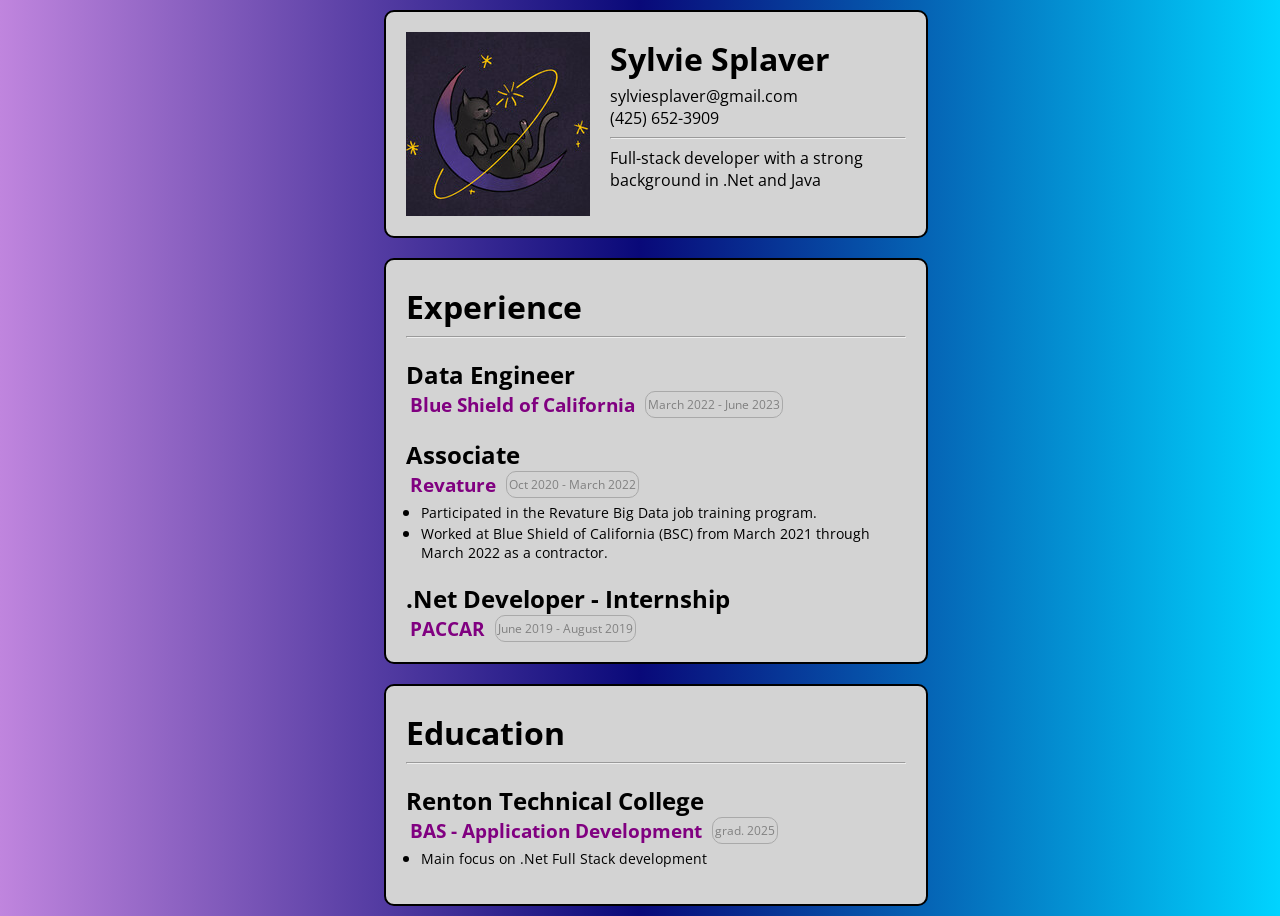
==== week5/challenge_portfolio/index.html @ 60d469db "Sept 22nd Coding challenge" ====
<html>
    <head>
        <title>Portfolio</title>
        <link rel="stylesheet"  href="style.css">
        <link rel="preconnect" href="https://fonts.googleapis.com">
        <link rel="preconnect" href="https://fonts.gstatic.com" crossorigin>
        <link href="https://fonts.googleapis.com/css2?family=Open+Sans:ital,wght@0,300..800;1,300..800&display=swap" rel="stylesheet">
    </head>
    <body>
            <div class="section flex-split">
                <div class="margin-r">
                    <img src="images/pfp.jpg">
                </div>
                <div>
                    <h1>Sylvie Splaver</h1>
                    <p>sylviesplaver@gmail.com</p>
                    <p>(425) 652-3909</p>
                    <p></p>
                    <hr>
                    <p>Full-stack developer with a strong background in .Net and Java</p>
                </div>
            </div>
            <div class="section">
                <h1>Experience</h1>
                <hr>
                <h2 class="title">Data Engineer</h2>
                <div class="flex">
                    <h3 class="company">Blue Shield of California</h3>
                    <span class="date">March 2022 - June 2023</span>
                </div>
                <h2 class="title">Associate</h2>
                <div class="flex">
                    <h3 class="company">Revature</h3>
                    <span class="date">Oct 2020 - March 2022</span>
                </div>
                <ul>
                    <li><p>Participated in the Revature Big Data job training program.</p></li> 
                    <li><p>Worked at Blue Shield of California (BSC) from March 2021 through March 2022 as a contractor.</p></li>
                </ul>
                <h2 class="title">.Net Developer - Internship</h2>
                <div class="flex">
                    <h3 class="company">PACCAR</h3>
                    <span class="date">June 2019 - August 2019</span>
                </div>
            </div>
            <div class="section">
                <h1>Education</h1>
                <hr>
                <h2 class="title">Renton Technical College</h2>
                <div class="flex">
                    <h3 class="company">BAS - Application Development</h3>
                    <span class="date">grad. 2025</span>
                </div>
                <ul>
                    <li><p>Main focus on .Net Full Stack development</p></li></ul>
            </div>
        
    </body>
</html>
---- week5/challenge_portfolio/style.css ----
body {
  font-family: "Open Sans", sans-serif;
  display: grid;
  place-items: center;
  margin: 0 30%;
  background: #c085de;
  background: linear-gradient(90deg,rgba(192, 133, 222, 1) 0%, rgba(9, 9, 121, 1) 50%, rgba(0, 212, 255, 1) 100%);
}

p {
    margin: 0px;
}

h1 {
    margin-bottom: 5px;
    margin-top: 5px;
}

ul {
    margin-top: 3px;
    padding-left: 15px;
}

li > p {
    font-size: 14px;
}

.section {
    margin: 10px 0px;
    width: 500px;
    background-color: lightgray;
    padding: 20px;
    border-width: 2px;
    border-radius: 10px;
    border-color: black;
    border-style: solid;
}

.date {
    margin-left: 10px;
    color: gray;
    border: 1px solid darkgray;
    border-radius: 10px;
    padding: 0px 2px;
    height: 25px;
    font-size: 12px;
    display: inline-flex;
    align-items: center;
}

.flex {
    display: flex;
    align-items: center;
    justify-content: flex-start;
}

.flex-split {
    display: flex;
}

.margin-r {
    margin-right: 20px;
}

.title {
    margin-bottom: 0px;
}

.company {
    margin: 0px 0px 0px 4px;
    color: purple;
}

.degree {
    color: purple;
}
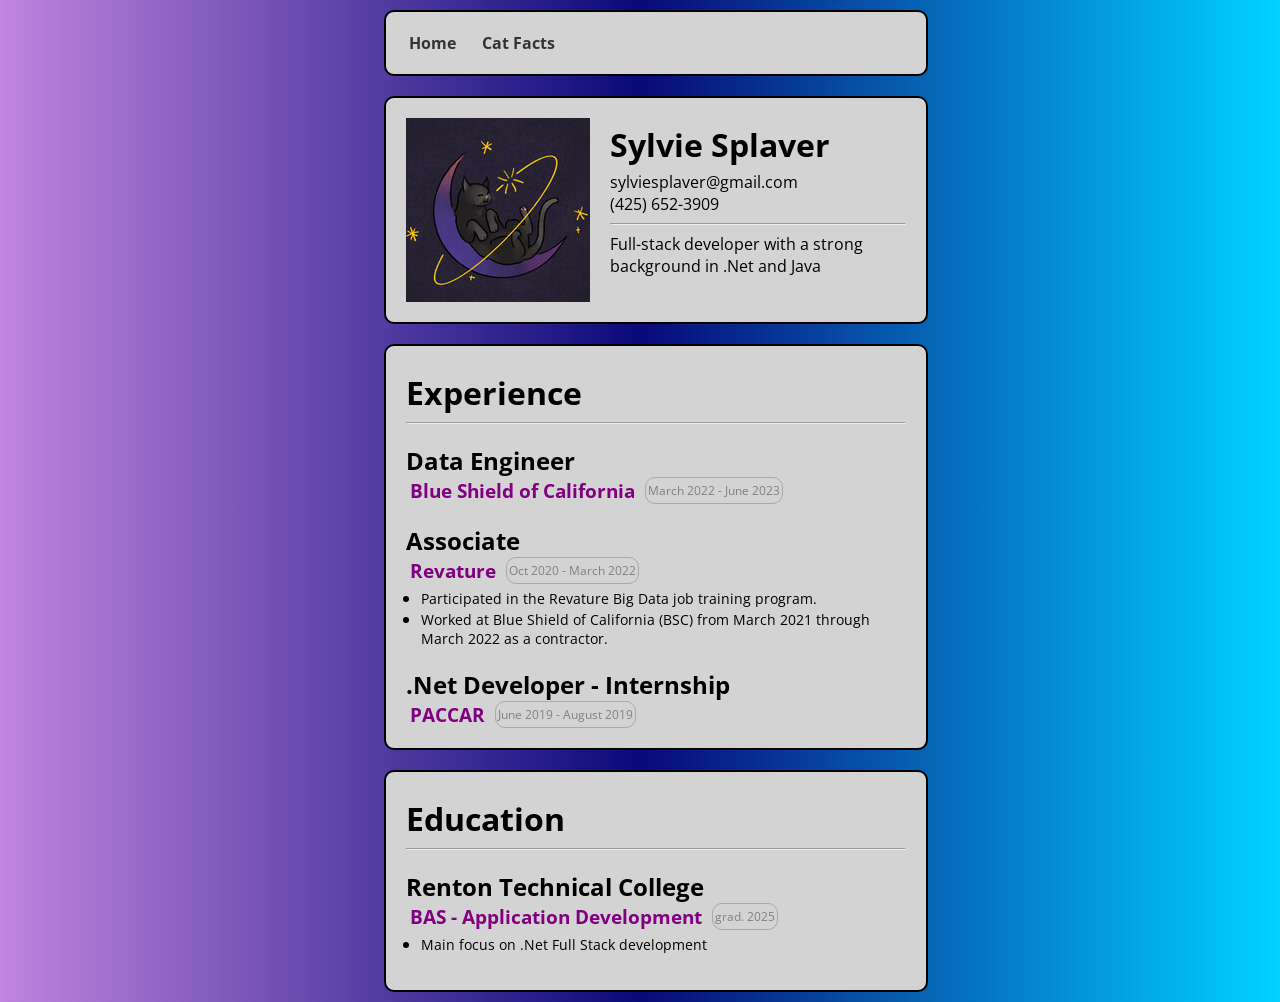
==== commit 9eb86b91: "Added nav, new cat facts page, uses free api" ====
--- a/week5/challenge_portfolio/index.html
+++ b/week5/challenge_portfolio/index.html
@@ -5,55 +5,61 @@
         <link rel="preconnect" href="https://fonts.googleapis.com">
         <link rel="preconnect" href="https://fonts.gstatic.com" crossorigin>
         <link href="https://fonts.googleapis.com/css2?family=Open+Sans:ital,wght@0,300..800;1,300..800&display=swap" rel="stylesheet">
+        <script defer src="index.js"></script>
     </head>
     <body>
-            <div class="section flex-split">
-                <div class="margin-r">
-                    <img src="images/pfp.jpg">
-                </div>
-                <div>
-                    <h1>Sylvie Splaver</h1>
-                    <p>sylviesplaver@gmail.com</p>
-                    <p>(425) 652-3909</p>
-                    <p></p>
-                    <hr>
-                    <p>Full-stack developer with a strong background in .Net and Java</p>
-                </div>
+        <nav class="main-nav section">
+            <ul>
+                <li><a href="index.html">Home</a></li>
+                <li><a href="catfacts.html">Cat Facts</a></li>
+            </ul>
+        </nav>
+        <div class="section flex-split">
+            <div class="margin-r">
+                <img src="images/pfp.jpg">
             </div>
-            <div class="section">
-                <h1>Experience</h1>
+            <div>
+                <h1>Sylvie Splaver</h1>
+                <p>sylviesplaver@gmail.com</p>
+                <p>(425) 652-3909</p>
+                <p></p>
                 <hr>
-                <h2 class="title">Data Engineer</h2>
-                <div class="flex">
-                    <h3 class="company">Blue Shield of California</h3>
-                    <span class="date">March 2022 - June 2023</span>
-                </div>
-                <h2 class="title">Associate</h2>
-                <div class="flex">
-                    <h3 class="company">Revature</h3>
-                    <span class="date">Oct 2020 - March 2022</span>
-                </div>
-                <ul>
-                    <li><p>Participated in the Revature Big Data job training program.</p></li> 
-                    <li><p>Worked at Blue Shield of California (BSC) from March 2021 through March 2022 as a contractor.</p></li>
-                </ul>
-                <h2 class="title">.Net Developer - Internship</h2>
-                <div class="flex">
-                    <h3 class="company">PACCAR</h3>
-                    <span class="date">June 2019 - August 2019</span>
-                </div>
+                <p>Full-stack developer with a strong background in .Net and Java</p>
             </div>
-            <div class="section">
-                <h1>Education</h1>
-                <hr>
-                <h2 class="title">Renton Technical College</h2>
-                <div class="flex">
-                    <h3 class="company">BAS - Application Development</h3>
-                    <span class="date">grad. 2025</span>
-                </div>
-                <ul>
-                    <li><p>Main focus on .Net Full Stack development</p></li></ul>
+        </div>
+        <div class="section">
+            <h1>Experience</h1>
+            <hr>
+            <h2 class="title">Data Engineer</h2>
+            <div class="flex">
+                <h3 class="company">Blue Shield of California</h3>
+                <span class="date">March 2022 - June 2023</span>
             </div>
-        
+            <h2 class="title">Associate</h2>
+            <div class="flex">
+                <h3 class="company">Revature</h3>
+                <span class="date">Oct 2020 - March 2022</span>
+            </div>
+            <ul>
+                <li><p>Participated in the Revature Big Data job training program.</p></li> 
+                <li><p>Worked at Blue Shield of California (BSC) from March 2021 through March 2022 as a contractor.</p></li>
+            </ul>
+            <h2 class="title">.Net Developer - Internship</h2>
+            <div class="flex">
+                <h3 class="company">PACCAR</h3>
+                <span class="date">June 2019 - August 2019</span>
+            </div>
+        </div>
+        <div class="section">
+            <h1>Education</h1>
+            <hr>
+            <h2 class="title">Renton Technical College</h2>
+            <div class="flex">
+                <h3 class="company">BAS - Application Development</h3>
+                <span class="date">grad. 2025</span>
+            </div>
+            <ul>
+                <li><p>Main focus on .Net Full Stack development</p></li></ul>
+        </div>
     </body>
 </html>
--- a/week5/challenge_portfolio/style.css
+++ b/week5/challenge_portfolio/style.css
@@ -73,4 +73,29 @@
 
 .degree {
     color: purple;
+}
+
+.main-nav ul {
+    list-style: none;
+    margin: 0;
+    padding: 0;
+    display: flex;
+    gap: 20px;
+}
+
+.main-nav a {
+    text-decoration: none;
+    color: #333;
+    font-weight: bold;
+    padding: 3px;
+    border-radius: 5px;
+}
+
+.main-nav a:hover {
+    background-color: lightslategray;
+    color: white;
+}
+
+.cat-fact {
+    margin-top: 10px;
 }
